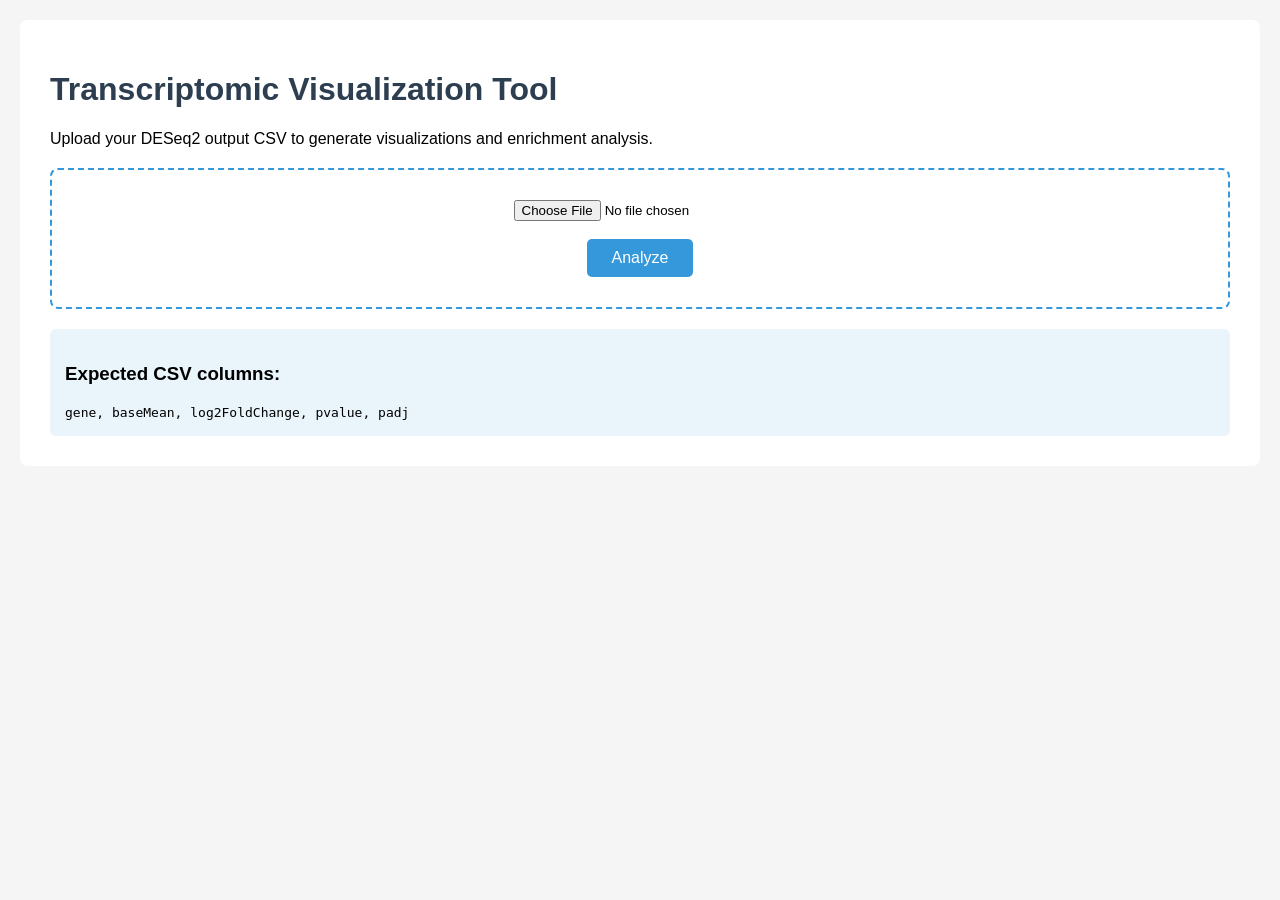
==== templates/index.html @ 0c651792 "Working ATIP v1.0 - parser, plots, enrichment, PDF, CSV, DOCX downloads" ====
<!DOCTYPE html>
<html>
<head><title>Transcriptomic Analysis Tool</title>
<link rel="stylesheet" href="/static/style.css"></head>
<body><div class="container">
<h1>Transcriptomic Visualization Tool</h1>
<p>Upload your DESeq2 output CSV to generate visualizations and enrichment analysis.</p>
<form action="/analyze" method="POST" enctype="multipart/form-data">
<div class="upload-box">
<input type="file" name="file" accept=".csv" required><br><br>
<button type="submit">Analyze</button>
</div></form>
<div class="info"><h3>Expected CSV columns:</h3>
<code>gene, baseMean, log2FoldChange, pvalue, padj</code></div>
</div></body></html>
---- static/style.css ----
body { font-family: Arial, sans-serif; background: #f5f5f5; margin: 0; padding: 20px; }
.container { max-width: 1200px; margin: 0 auto; background: white; padding: 30px; border-radius: 8px; }
h1 { color: #2c3e50; }
.upload-box { border: 2px dashed #3498db; padding: 30px; border-radius: 8px; text-align: center; margin: 20px 0; }
button { background: #3498db; color: white; border: none; padding: 10px 25px; border-radius: 5px; cursor: pointer; font-size: 16px; }
button:hover { background: #2980b9; }
.stats-box { background: #ecf0f1; padding: 20px; border-radius: 8px; margin: 20px 0; }
table { width: 100%; border-collapse: collapse; margin: 10px 0 30px 0; font-size: 13px; }
.info { background: #eaf4fb; padding: 15px; border-radius: 6px; margin-top: 20px; }
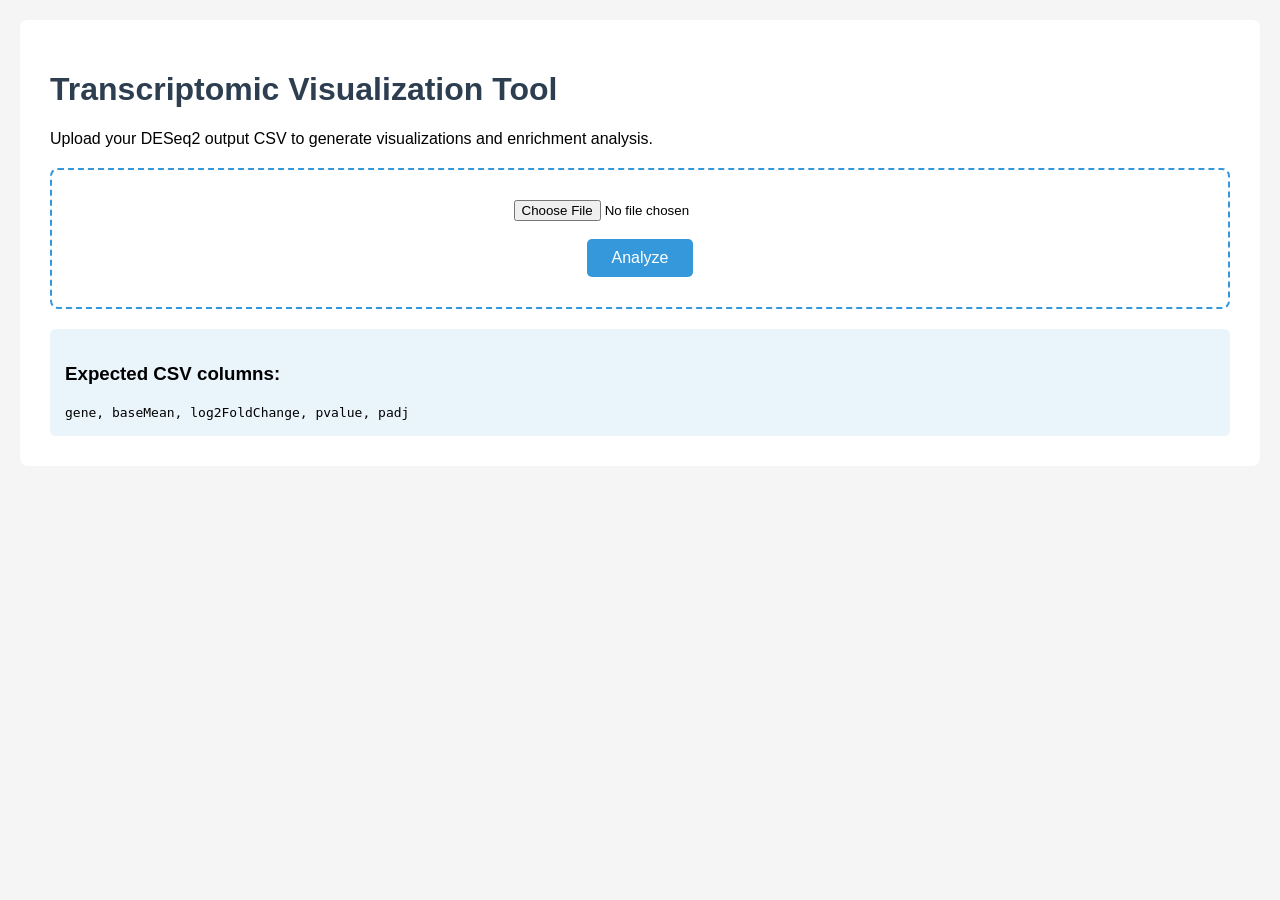
==== commit b5385b44: "Input validation, error page, loading indicator" ====
--- a/templates/index.html
+++ b/templates/index.html
@@ -8,7 +8,32 @@
 <form action="/analyze" method="POST" enctype="multipart/form-data">
 <div class="upload-box">
 <input type="file" name="file" accept=".csv" required><br><br>
-<button type="submit">Analyze</button>
+<button type="submit" id="submit_btn" onclick="showLoading()">Analyze</button>
+<div id="loading" style="display:none;margin-top:20px">
+<div style="background:#3498db;height:6px;border-radius:3px;animation:progress 30s linear forwards" id="bar"></div>
+<p id="loading_msg" style="margin-top:10px;color:#555">Uploading and parsing your CSV...</p>
+</div>
+<style>
+@keyframes progress { from{width:0%} to{width:95%} }
+</style>
+<script>
+var messages = [
+    [0, "Uploading and parsing your CSV..."],
+    [3, "Generating volcano plot, MA plot, heatmap..."],
+    [8, "Querying Enrichr for KEGG pathways..."],
+    [15, "Querying GO Biological Process terms..."],
+    [22, "Finalizing results..."]
+];
+function showLoading() {
+    document.getElementById("submit_btn").disabled = true;
+    document.getElementById("loading").style.display = "block";
+    messages.forEach(function(m) {
+        setTimeout(function() {
+            document.getElementById("loading_msg").textContent = m[1];
+        }, m[0] * 1000);
+    });
+}
+</script>
 </div></form>
 <div class="info"><h3>Expected CSV columns:</h3>
 <code>gene, baseMean, log2FoldChange, pvalue, padj</code></div>
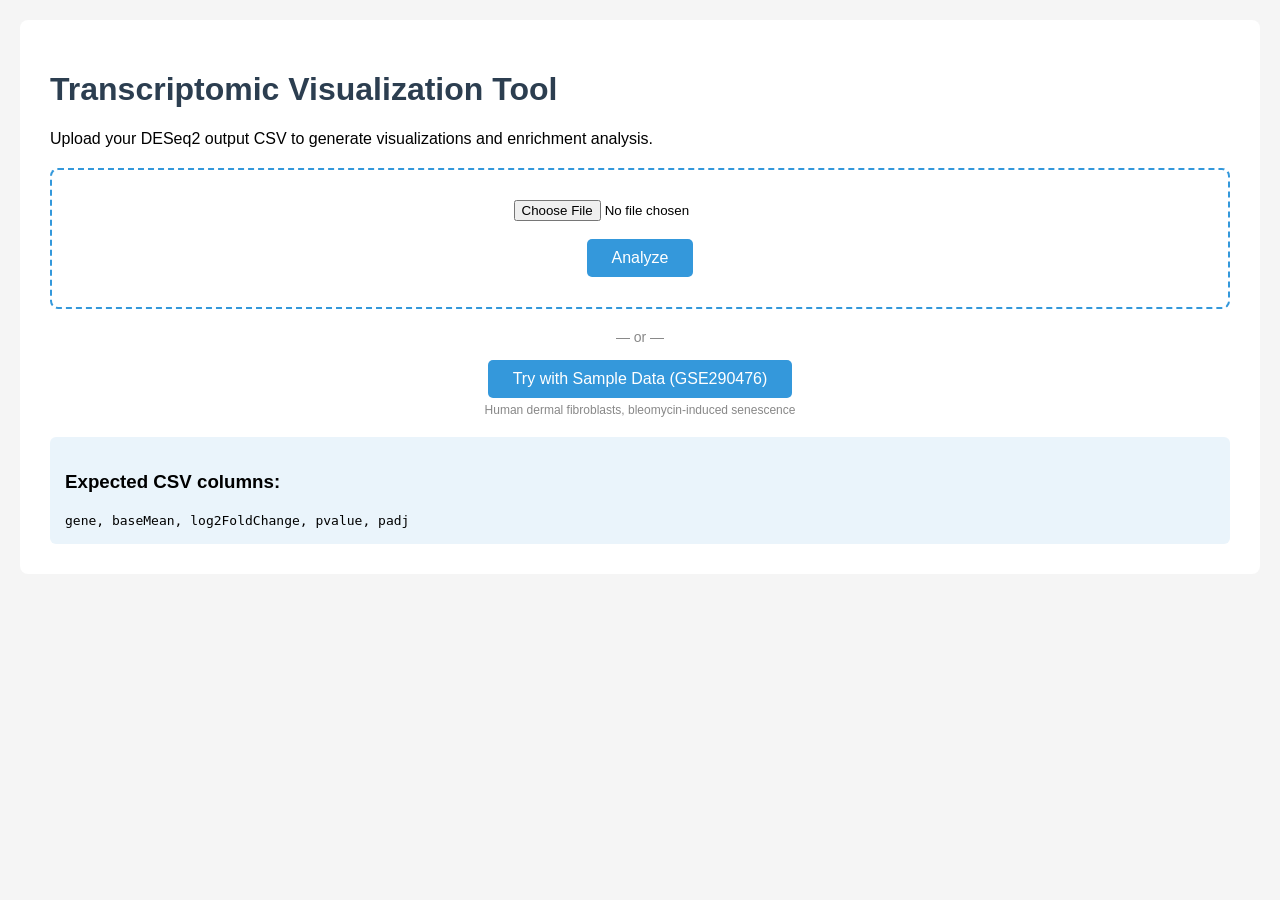
==== commit 99d8a278: "Add sample data button to index page" ====
--- a/templates/index.html
+++ b/templates/index.html
@@ -8,33 +8,13 @@
 <form action="/analyze" method="POST" enctype="multipart/form-data">
 <div class="upload-box">
 <input type="file" name="file" accept=".csv" required><br><br>
-<button type="submit" id="submit_btn" onclick="showLoading()">Analyze</button>
-<div id="loading" style="display:none;margin-top:20px">
-<div style="background:#3498db;height:6px;border-radius:3px;animation:progress 30s linear forwards" id="bar"></div>
-<p id="loading_msg" style="margin-top:10px;color:#555">Uploading and parsing your CSV...</p>
+<button type="submit">Analyze</button>
+</div></form>
+<div style="text-align:center;margin:15px 0;font-size:14px;color:#888">— or —</div>
+<div style="text-align:center;margin-bottom:20px">
+<a href="/load_sample"><button type="button">Try with Sample Data (GSE290476)</button></a>
+<p style="font-size:12px;color:#888;margin-top:5px">Human dermal fibroblasts, bleomycin-induced senescence</p>
 </div>
-<style>
-@keyframes progress { from{width:0%} to{width:95%} }
-</style>
-<script>
-var messages = [
-    [0, "Uploading and parsing your CSV..."],
-    [3, "Generating volcano plot, MA plot, heatmap..."],
-    [8, "Querying Enrichr for KEGG pathways..."],
-    [15, "Querying GO Biological Process terms..."],
-    [22, "Finalizing results..."]
-];
-function showLoading() {
-    document.getElementById("submit_btn").disabled = true;
-    document.getElementById("loading").style.display = "block";
-    messages.forEach(function(m) {
-        setTimeout(function() {
-            document.getElementById("loading_msg").textContent = m[1];
-        }, m[0] * 1000);
-    });
-}
-</script>
-</div></form>
 <div class="info"><h3>Expected CSV columns:</h3>
 <code>gene, baseMean, log2FoldChange, pvalue, padj</code></div>
-</div></body></html>
+</div></body></html>
